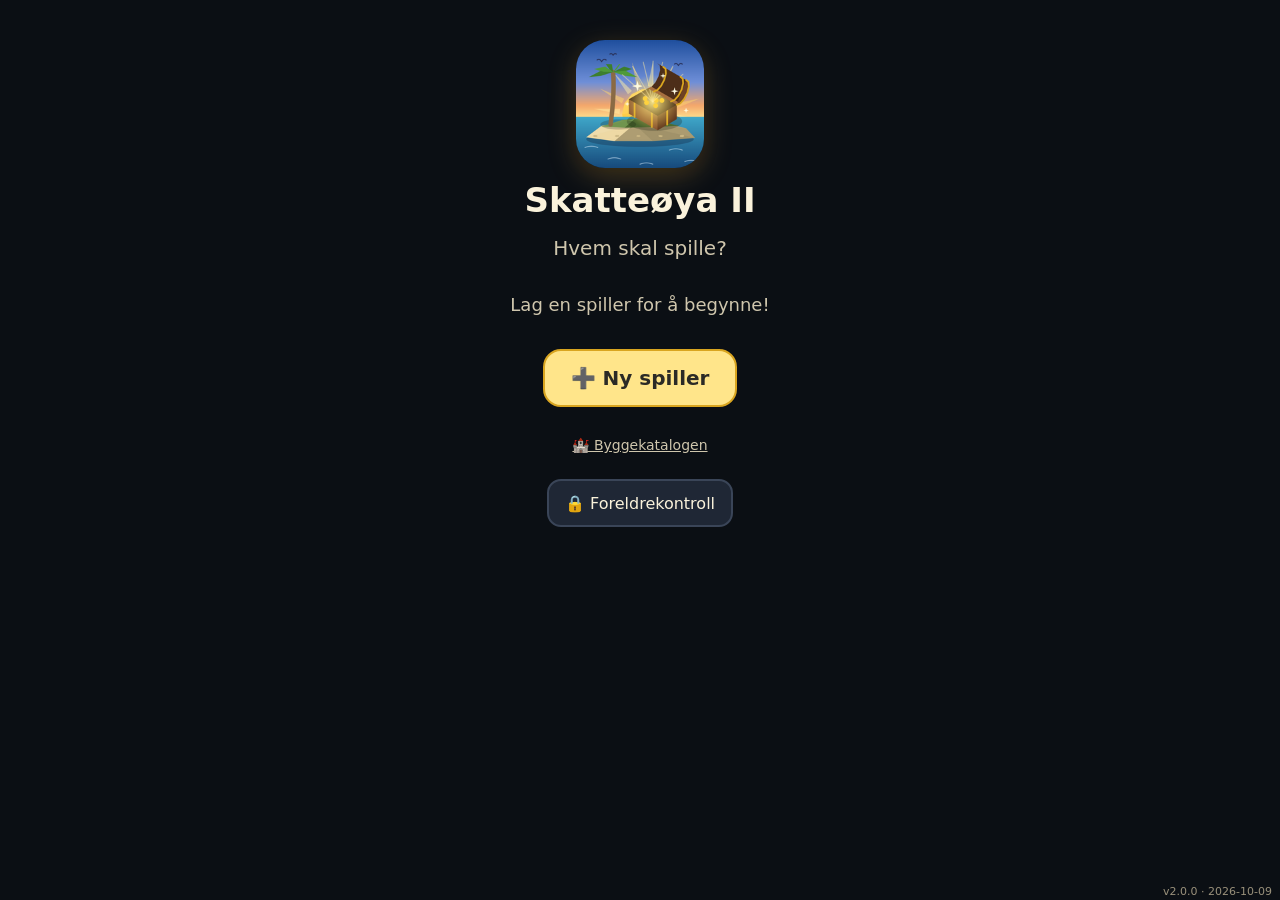
==== index.html @ 131f8264 "Skatteøya II: start fra Skatteøya 1.45 med egne lagringsnøkler" ====
<!doctype html>
<html lang="nb">
<head>
  <meta charset="utf-8">
  <meta name="viewport" content="width=device-width, initial-scale=1, maximum-scale=1, user-scalable=no, viewport-fit=cover">
  <meta name="apple-mobile-web-app-capable" content="yes">
  <meta name="mobile-web-app-capable" content="yes">
  <meta name="apple-mobile-web-app-status-bar-style" content="black-translucent">
  <meta name="apple-mobile-web-app-title" content="Skatteøya II">
  <meta name="theme-color" content="#0b0f14">
  <title>Skatteøya II</title>
  <link rel="icon" type="image/png" sizes="64x64" href="ikon/favicon-64.png">
  <link rel="icon" type="image/png" sizes="32x32" href="ikon/favicon-32.png">
  <link rel="apple-touch-icon" href="ikon/ikon-180.png">
  <link rel="manifest" href="manifest.webmanifest">
  <link rel="stylesheet" href="spill.css">
</head>
<body>
  <!-- Velg spiller -->
  <section id="velg" class="velg">
    <img class="logo" src="ikon/ikon-192.png" alt="">
    <h1>Skatteøya II</h1>
    <p class="under">Hvem skal spille?</p>
    <div id="profilliste" class="profilliste"></div>
    <button id="ny-spiller" class="stor-knapp">➕ Ny spiller</button>
    <p class="smaa"><a href="katalog.html">🏰 Byggekatalogen</a></p>
    <button id="foreldre-start" class="foreldre-knapp">🔒 Foreldrekontroll</button>
  </section>

  <dialog id="ny" class="kort">
    <h2>Ny spiller</h2>
    <label class="navnefelt">Navn <input id="ny-navn" maxlength="16" autocomplete="off" placeholder="Hva heter du?"></label>
    <p class="etikett">Velg et dyr</p>
    <div id="ny-avatar" class="valgrad avatarer"></div>
    <p class="etikett">Hvem spiller?</p>
    <div id="ny-nivaa" class="valgrad"></div>
    <div class="knapper">
      <button id="ny-avbryt">Avbryt</button>
      <button id="ny-start" class="hoved">Seil til øya ⛵</button>
    </div>
  </dialog>

  <!-- Spillet -->
  <main id="spill" class="spill" hidden>
    <header class="topp">
      <button id="meny-knapp" class="rund" aria-label="Meny"></button>
      <div class="himmel">
        <canvas id="himmel"></canvas>
        <span id="dag"></span>
        <span id="sol-tall"></span>
      </div>
      <button id="seil-knapp" class="rund" aria-label="Sjøkartet" hidden>⛵</button>
      <button id="butikk-knapp" class="rund" aria-label="Butikken">🏪</button>
      <button id="natt-knapp" class="rund" aria-label="Natt av eller på">🌙</button>
    </header>
    <canvas id="lerret"></canvas>
    <footer id="forrad" class="forrad"></footer>
  </main>

  <!-- Nærbilde av en ting -->
  <div id="naer" class="naer" hidden>
    <div class="naer-boks">
      <div id="naer-tittel" class="naer-tittel"></div>
      <div class="naer-innhold">
        <canvas id="naer-lerret"></canvas>
        <div id="matte" class="matte" hidden>
          <div class="matte-stykke"><span id="matte-stykke"></span> <span id="matte-svar" class="matte-svar">?</span></div>
          <div id="matte-melding" class="matte-melding"></div>
          <div id="matte-valg" class="matte-valg"></div>
          <div id="matte-tast" class="tastatur"></div>
        </div>
      </div>
      <div id="havn-valg" class="havn-valg" hidden></div>
      <button id="naer-lukk" class="rund lukk" aria-label="Lukk">✕</button>
    </div>
  </div>

  <!-- Museet: skattene man har solgt, i glassmontre -->
  <div id="museum" class="museum" hidden>
    <canvas id="museum-lerret"></canvas>
    <button id="museum-tilbake" class="museum-knapp venstre"></button>
    <button id="museum-samling" class="museum-knapp hoyre"></button>
    <div id="museum-nav" class="museum-nav">
      <button id="museum-forrige" class="museum-knapp" aria-label="Forrige sal">◀</button>
      <span id="museum-sal"></span>
      <button id="museum-neste" class="museum-knapp" aria-label="Neste sal">▶</button>
    </div>
  </div>

  <!-- Stavkirka: sangboka med alle melodiene man har funnet -->
  <div id="kirke" hidden>
    <button id="kirke-tilbake" class="museum-knapp venstre">← Tilbake til øya</button>
    <h2>🎵 Sangboka</h2>
    <div class="kirke-bok">
      <p id="kirke-tall"></p>
      <p id="kirke-hint"></p>
      <div id="kirke-liste"></div>
    </div>
  </div>

  <!-- Natta -->
  <div id="natt" class="natt" hidden>
    <canvas id="natt-lerret"></canvas>
    <div class="natt-tekst">🌙 ✨</div>
    <button id="morgen" class="stor-knapp">☀️ God morgen</button>
  </div>

  <dialog id="meny" class="kort">
    <h2 id="meny-tittel"></h2>
    <div class="menyknapper">
      <button id="meny-sov">🌙 Legg deg nå</button>
      <button id="meny-sangbok">🎵 Sangboka</button>
      <button id="meny-nivaa"></button>
      <button id="meny-lyd"></button>
      <button id="meny-foreldre">🔒 For foreldre</button>
      <button id="meny-bytt">👥 Bytt spiller</button>
      <button id="meny-ny-oy">🏝️ Ny øy</button>
      <button id="meny-lukk" class="hoved">Tilbake til øya</button>
    </div>
  </dialog>

  <dialog id="laerer" class="kort bred">
    <h2 id="laerer-tittel"></h2>
    <div id="laerer-emner" class="emner"></div>
    <div id="laerer-tekst" class="laerer-tekst"></div>
    <p id="laerer-merk" class="midt forklaring" hidden></p>
    <div class="knapper laerer-knapper">
      <button id="laerer-igjen">🔊 Les igjen</button>
      <button id="laerer-ny" class="hoved">➡️ Ny tekst</button>
    </div>
    <button id="laerer-lukk" class="full">Lukk</button>
  </dialog>

  <dialog id="sjokart" class="kort">
    <h2>🗺️ Sjøkartet</h2>
    <p id="sjokart-tekst" class="midt"></p>
    <div id="oyliste" class="oyliste"></div>
    <button id="sjokart-lukk" class="full">Bli her</button>
  </dialog>

  <dialog id="butikk" class="kort bred">
    <h2>🏪 Butikken</h2>
    <div class="faner"><button id="fane-selg">💰 Selg</button><button id="fane-kjop">🏰 Kjøp bygg</button></div>
    <div id="butikk-mynter" class="mynter-linje"></div>
    <div id="butikk-selg" class="butikk-innhold"></div>
    <div id="butikk-kjop" class="butikk-innhold byggliste" hidden></div>
    <div class="takfarge"><span id="takfarge-tekst">🎨 Farge på taket og flaggene</span><div id="takfarger" class="takfarger"></div></div>
    <button id="butikk-lukk" class="hoved full">Tilbake til øya</button>
  </dialog>

  <dialog id="port" class="kort">
    <h2>🔒 For voksne</h2>
    <p id="port-tekst" class="midt"></p>
    <div class="matte-stykke"><span id="port-stykke"></span> <span id="port-svar" class="matte-svar">?</span></div>
    <p id="port-melding" class="matte-melding feil midt"></p>
    <div id="port-tast" class="tastatur"></div>
    <button id="port-glemt" class="full" hidden>Glemt koden?</button>
    <button id="port-avbryt" class="full">Avbryt</button>
  </dialog>

  <dialog id="foreldre" class="kort bred">
    <h2>🔒 Foreldrekontroll – <span id="foreldre-navn"></span></h2>
    <p class="etikett">Hurtigvalg</p>
    <div id="f-hurtig" class="valgrad"></div>
    <p class="etikett">Mattestykker i kistene</p>
    <div id="f-arter" class="arter"></div>
    <p id="f-eksempel" class="eksempel"></p>
    <p class="etikett">Svarmåte</p>
    <div id="f-svar" class="valgrad"></div>
    <p class="etikett">Telling</p>
    <div id="f-telling" class="valgrad"></div>
    <p class="etikett">Kreativmodus</p>
    <div id="f-kreativ" class="kreativ"></div>
    <p class="etikett">Statistikk</p>
    <div id="f-stat" class="statistikk"></div>
    <button id="f-spillere" class="full">👥 Spillere og foreldrekode</button>
    <button id="foreldre-lukk" class="hoved full">Lagre og lukk</button>
  </dialog>

  <dialog id="spillere" class="kort">
    <h2>🔒 Spillere</h2>
    <p class="midt forklaring">Her kan du fjerne spillere. Øya og alt spilleren har samlet, blir slettet.</p>
    <div id="spillerliste" class="spillerliste"></div>
    <button id="endre-kode" class="full">🔑 Endre foreldrekoden</button>
    <button id="spillere-lukk" class="hoved full">Lukk</button>
  </dialog>

  <div id="plasser" class="plasser" hidden>
    <span id="plasser-tekst"></span>
    <button id="plasser-avbryt">✕ Avbryt</button>
  </div>

  <!-- Seilturen til en ny øy -->
  <div id="seiling" class="seiling" hidden>
    <canvas id="seiling-lerret"></canvas>
    <div id="seiling-tekst" class="seiling-tekst"></div>
  </div>

  <div id="melding" class="melding" hidden></div>

  <script type="module" src="js/main.js"></script>
</body>
</html>
---- spill.css ----
:root {
  --bunn: #0b0f14; --panel: #f6f1e4; --kant: #c9bfa6; --tekst: #2b2a26; --krem: #faf2db;
  --dempet: #cfc6ad; --gull: #ffd23f; --gullkant: #d9a520;
}
* { box-sizing: border-box; }
html, body { height: 100%; }
html { touch-action: manipulation; }
body {
  margin: 0; background: var(--bunn); color: var(--krem); overflow: hidden;
  font-family: system-ui, -apple-system, "Segoe UI", sans-serif;
  -webkit-user-select: none; user-select: none; -webkit-touch-callout: none;
  -webkit-tap-highlight-color: transparent;
}
[hidden] { display: none !important; }
button {
  font: inherit; font-size: 17px; min-height: 48px; padding: 6px 16px; border-radius: 14px;
  border: 2px solid var(--kant); background: #fff; color: var(--tekst); cursor: pointer;
}
button.hoved, .stor-knapp { background: #ffe58a; border-color: var(--gullkant); font-weight: 700; }
.stor-knapp { font-size: 20px; min-height: 58px; padding: 8px 26px; border-radius: 18px; }
button.rund { width: 52px; height: 52px; min-height: 0; padding: 0; border-radius: 50%; font-size: 28px; flex: none; }

/* ---------- Velg spiller ---------- */
.velg { height: 100%; overflow-y: auto; display: flex; flex-direction: column; align-items: center; gap: 16px; padding: 40px 16px; }
.velg h1 { margin: 0; font-size: 34px; text-align: center; }
.velg .logo { width: 128px; height: 128px; border-radius: 29px; box-shadow: 0 8px 28px rgba(255, 190, 80, 0.25), 0 4px 12px rgba(0, 0, 0, 0.5); margin-bottom: -4px; }
.velg .under { margin: 0; font-size: 20px; color: var(--dempet); }
.profilliste { display: flex; flex-wrap: wrap; justify-content: center; gap: 14px; width: min(100%, 720px); }
.profil { width: 160px; display: flex; flex-direction: column; align-items: center; gap: 4px; padding: 16px 8px; min-height: 150px; border-radius: 22px; }
.profil .ava { font-size: 60px; line-height: 1; }
.profil .navn { font-size: 20px; font-weight: 700; }
.profil .info { font-size: 14px; color: #6d6656; }
.velg .tom { text-align: center; color: var(--dempet); font-size: 18px; }
.smaa { font-size: 14px; color: var(--dempet); }
.smaa a { color: var(--dempet); }

/* ---------- Dialoger ---------- */
dialog.kort {
  width: min(92vw, 460px); border: 3px solid var(--kant); border-radius: 22px; background: var(--panel); color: var(--tekst);
  padding: 20px 22px; box-shadow: 0 12px 40px rgba(0, 0, 0, 0.5);
}
dialog.kort::backdrop { background: rgba(5, 8, 15, 0.6); }
dialog h2 { margin: 0 0 12px; font-size: 24px; text-align: center; }
.navnefelt { display: flex; flex-direction: column; gap: 6px; font-weight: 700; }
.navnefelt input { font: inherit; font-size: 20px; padding: 10px 12px; border-radius: 12px; border: 2px solid var(--kant); -webkit-user-select: text; user-select: text; }
.etikett { margin: 16px 0 6px; font-weight: 700; }
.valgrad { display: flex; flex-wrap: wrap; gap: 8px; }
.avatarer button { width: 54px; height: 54px; padding: 0; font-size: 30px; border-radius: 14px; }
.valgrad button.valgt { background: #ffe58a; border-color: var(--gullkant); box-shadow: 0 0 0 3px rgba(217, 165, 32, 0.35); }
.valgrad .niva { flex: 1; display: flex; flex-direction: column; align-items: center; padding: 10px; }
.valgrad .niva small { font-size: 13px; color: #6d6656; }
.knapper { display: flex; gap: 10px; justify-content: flex-end; margin-top: 20px; }
.menyknapper { display: grid; gap: 10px; }
.menyknapper button { text-align: left; }
.menyknapper .hoved { text-align: center; }

/* ---------- Spillet ---------- */
.spill { height: 100%; height: 100dvh; display: flex; flex-direction: column; }
.topp {
  display: flex; align-items: center; gap: 10px; padding: 8px 12px; padding-top: max(8px, env(safe-area-inset-top));
  background: var(--panel); border-bottom: 3px solid var(--kant); flex: none;
}
.himmel { position: relative; flex: 1; height: 56px; border-radius: 14px; overflow: hidden; border: 2px solid var(--kant); }
.himmel canvas { display: block; width: 100%; height: 100%; }
#dag, #sol-tall {
  position: absolute; top: 50%; transform: translateY(-50%); font-weight: 800; font-size: 18px; color: #1b2a3a;
  text-shadow: 0 1px 0 rgba(255, 255, 255, 0.6); pointer-events: none;
}
#dag { left: 12px; }
#sol-tall { right: 12px; }
#lerret { flex: 1; min-height: 0; width: 100%; display: block; touch-action: none; }

.forrad {
  flex: none; display: flex; flex-wrap: wrap; gap: 6px; justify-content: center; padding: 8px 10px;
  padding-bottom: max(8px, env(safe-area-inset-bottom)); background: var(--panel); border-top: 3px solid var(--kant); color: var(--tekst);
}
.vare { min-width: 54px; padding: 3px 9px; border-radius: 12px; background: #fff; font-size: 19px; text-align: center; white-space: nowrap; }
.vare.null { opacity: 0.4; }
.vare b { font-size: 18px; }
body.liten .vare { font-size: 22px; letter-spacing: -7px; padding-right: 16px; }
body.liten .vare.null { letter-spacing: 0; padding-right: 9px; }
.dunk { animation: dunk 0.35s ease-out; }
@keyframes dunk { 40% { transform: scale(1.25); } }
.flyr {
  position: fixed; z-index: 40; font-size: 36px; margin: -21px 0 0 -21px; pointer-events: none;
  transition: transform 0.85s cubic-bezier(0.5, -0.5, 0.6, 1);
}

/* ---------- Nærbilde ---------- */
.naer { position: fixed; inset: 0; z-index: 20; display: grid; place-items: center; background: rgba(5, 8, 15, 0.72); animation: inn 0.2s ease-out; }
.naer-boks { position: relative; display: flex; flex-direction: column; align-items: center; gap: 10px; }
.naer-tittel { font-size: 24px; font-weight: 800; text-align: center; min-height: 30px; padding: 0 56px; }
.naer-tittel .sang { font-weight: 400; color: #ffe58a; font-size: 19px; margin-left: 6px; }
.naer-tittel .stor-ikon { font-size: 44px; }
#naer-lerret { display: block; touch-action: none; cursor: pointer; }
.naer .lukk { position: absolute; top: -8px; right: -8px; font-size: 22px; }
@keyframes inn { from { opacity: 0; } }

/* ---------- Natta ---------- */
.natt { position: fixed; inset: 0; z-index: 30; }
.natt canvas { position: absolute; inset: 0; width: 100%; height: 100%; touch-action: none; }
.natt-tekst { position: absolute; top: max(24px, env(safe-area-inset-top)); left: 0; right: 0; text-align: center; font-size: 30px; pointer-events: none; padding: 0 16px; }
.natt-tekst small { font-size: 0.6em; opacity: 0.8; }
#morgen { position: absolute; bottom: max(28px, env(safe-area-inset-bottom)); left: 50%; transform: translateX(-50%); }

/* ---------- Sangboka ---------- */
.note { color: #cfc6ad; font-size: 18px; font-weight: 800; }
.note.har { color: #d9a520; }

/* ---------- Melding ---------- */
.melding {
  position: fixed; left: 50%; bottom: 96px; transform: translateX(-50%); z-index: 35; max-width: 90vw; text-align: center;
  background: var(--panel); color: var(--tekst); border: 3px solid var(--gullkant); border-radius: 16px;
  padding: 10px 18px; font-size: 19px; font-weight: 700; pointer-events: none;
}
body.liten .melding { font-size: 34px; padding: 6px 18px; }
.melding.vis { animation: dunk 0.4s ease-out; }

@media (max-width: 560px) {
  .vare { min-width: 0; font-size: 16px; padding: 2px 6px; }
  .velg h1 { font-size: 26px; }
}

/* ---------- Ikoner (edelsteiner og barrer) ---------- */
.ikon-svg { width: 1.1em; height: 1.1em; vertical-align: -0.2em; }
.vare.mynter { background: #fff3c4; border: 2px solid var(--gullkant); font-weight: 700; }
.vare .ikon-svg + .ikon-svg { margin-left: -6px; }
.flyr .ikon-svg { width: 36px; height: 36px; }

/* ---------- Nærbilde med regnestykke ---------- */
.naer-innhold { display: flex; flex-direction: column; align-items: center; gap: 12px; }
@media (orientation: landscape) and (min-width: 700px) {
  .naer.med-matte .naer-innhold { flex-direction: row; align-items: center; gap: 22px; }
}
.matte {
  background: var(--panel); color: var(--tekst); border: 3px solid var(--kant); border-radius: 20px;
  padding: 12px 14px; display: flex; flex-direction: column; align-items: center; gap: 8px; min-width: 260px;
}
.matte-stykke { font-size: 40px; font-weight: 900; font-variant-numeric: tabular-nums; text-align: center; color: var(--tekst); }
.matte-svar { display: inline-block; min-width: 1.6em; padding: 0 8px; border-radius: 12px; background: #fff; border: 3px dashed var(--gullkant); }
.matte-melding { min-height: 26px; font-size: 20px; font-weight: 800; }
.matte-melding.feil { color: #c0392b; }
.matte-melding.riktig { color: #1e8a4c; }
.matte-valg { display: flex; gap: 10px; }
.svarvalg { min-width: 84px; min-height: 72px; font-size: 34px; font-weight: 900; border-radius: 18px; border-width: 3px; }
.svarvalg.feil { background: #ffd6d0; border-color: #c0392b; opacity: 0.6; }
.svarvalg.riktig { background: #c9f2d6; border-color: #1e8a4c; }
.tastatur { display: grid; grid-template-columns: repeat(3, 72px); gap: 8px; }
.tast { min-height: 58px; font-size: 28px; font-weight: 800; border-radius: 14px; padding: 0; }
.tast:active { transform: scale(0.95); }
.tast-slett { color: #6d6656; }
.tast-ok { background: #c9f2d6; border-color: #1e8a4c; color: #1e5a33; }
.rister { animation: rist 0.42s ease; }
@keyframes rist { 20%, 60% { transform: translateX(-9px); } 40%, 80% { transform: translateX(9px); } }
@media (max-height: 760px) and (orientation: portrait) {
  .tast { min-height: 48px; font-size: 24px; }
  .matte-stykke { font-size: 32px; }
}

/* ---------- Butikken ---------- */
dialog.kort.bred { width: min(94vw, 720px); max-height: 90vh; }
.full { width: 100%; margin-top: 12px; }
.midt { text-align: center; }
.faner { display: flex; gap: 8px; justify-content: center; margin-bottom: 8px; }
.faner button { flex: 1; font-size: 19px; font-weight: 700; }
.faner button.valgt { background: #ffe58a; border-color: var(--gullkant); }
.mynter-linje { text-align: center; font-size: 22px; margin: 4px 0 10px; }
/* Lista krymper på lave skjermer, så «Tilbake til øya» alltid er synlig uten å rulle. */
.butikk-innhold { max-height: min(56vh, calc(90vh - 345px)); overflow-y: auto; }
.selg-alle { width: 100%; margin-bottom: 10px; font-size: 19px; }
.selgliste { display: grid; gap: 8px; }
.selgrad { display: flex; align-items: center; gap: 10px; background: #fff; border-radius: 14px; padding: 6px 10px; }
.selgrad .vi { font-size: 30px; width: 40px; text-align: center; }
.selgrad .vn { flex: 1; display: flex; flex-direction: column; }
.selgrad .vn small { font-size: 15px; color: #6d6656; font-variant-numeric: tabular-nums; }
.selgrad button { min-width: 120px; }
.tom-tekst { text-align: center; color: #6d6656; font-size: 18px; }
.byggliste { display: grid; grid-template-columns: repeat(auto-fill, minmax(124px, 1fr)); gap: 10px; }
.byggkort { display: flex; flex-direction: column; align-items: center; gap: 2px; padding: 6px; border-radius: 16px; }
.byggkort img { width: 100%; max-width: 120px; border-radius: 10px; }
.byggkort .bn { font-weight: 700; font-size: 15px; }
.byggkort .bp { font-weight: 800; color: #8a6a10; }
.byggkort .bm { font-size: 12px; color: #a33; }
.byggkort.dyr { opacity: 0.5; }

/* ---------- Plassering av bygg ---------- */
.plasser {
  position: fixed; top: 86px; left: 50%; transform: translateX(-50%); z-index: 25; display: flex; align-items: center; gap: 12px;
  background: var(--panel); color: var(--tekst); border: 3px solid var(--gullkant); border-radius: 18px; padding: 8px 10px 8px 16px;
  font-size: 18px; box-shadow: 0 6px 20px rgba(0, 0, 0, 0.4); max-width: 94vw;
}
.plasser img { width: 52px; height: 52px; border-radius: 8px; vertical-align: middle; }

/* ---------- Foreldrekontroll ---------- */
.arter { display: grid; gap: 8px; }
.artrad { display: flex; flex-wrap: wrap; align-items: center; gap: 8px; background: #fff; border-radius: 14px; padding: 6px 8px; }
.artrad .tak { font-size: 14px; color: #6d6656; }
.bryter { min-width: 150px; text-align: left; }
.bryter.paa { background: #c9f2d6; border-color: #1e8a4c; font-weight: 700; }
.valgrad.liten button { min-width: 48px; min-height: 40px; padding: 2px 10px; }
.eksempel { margin: 8px 0 0; color: #6d6656; font-variant-numeric: tabular-nums; }
.statistikk { margin: 0; line-height: 1.5; }

/* ---------- Havna og seilturen ---------- */
.havn-valg {
  background: var(--panel); color: var(--tekst); border: 3px solid var(--kant); border-radius: 20px;
  padding: 10px 16px; display: flex; flex-direction: column; align-items: center; gap: 8px; max-width: min(92vw, 460px); text-align: center;
}
.havn-valg p { margin: 0; font-size: 18px; }
.havn-valg small { color: #a33; }
.havn-valg .hoved { font-size: 20px; min-height: 56px; }
.havn-valg .dyr { opacity: 0.55; }
.havn-knapper { display: flex; flex-wrap: wrap; gap: 10px; justify-content: center; }
body.liten .havn-valg button { font-size: 34px; }
.byggkort.havn { border-color: #2c5f86; background: #e8f4fb; }
.byggkort.laast img { filter: grayscale(0.85); opacity: 0.6; }
.byggkort .bl { font-size: 12px; color: #2c5f86; font-weight: 700; }

.seiling { position: fixed; inset: 0; z-index: 50; overflow: hidden; background: #0b0f14; animation: inn 0.4s ease-out; }
.seiling canvas { position: absolute; inset: 0; width: 100%; height: 100%; display: block; }
.seiling-tekst {
  position: absolute; z-index: 2; top: max(7%, env(safe-area-inset-top)); left: 0; right: 0; text-align: center; font-size: 30px; font-weight: 800; color: #fff;
  text-shadow: 0 2px 10px rgba(0, 0, 0, 0.55); padding: 0 16px;
}
.seiling.ferdig { animation: ut 0.7s ease-in forwards; }
@keyframes ut { to { opacity: 0; } }

/* ---------- Neonøya ---------- */
body.neon {
  --bunn: #05020d; --panel: #150a2a; --kant: #b02cff; --tekst: #f6eaff; --krem: #f6eaff; --dempet: #b9a6d6; --gullkant: #ff2bd6;
}
body.neon button { background: #22113d; color: #f6eaff; border-color: #6c3bd1; }
body.neon button.hoved, body.neon .stor-knapp, body.neon .faner button.valgt, body.neon .valgrad button.valgt {
  background: #ff2bd6; color: #fff; border-color: #ff9cf0; box-shadow: 0 0 12px rgba(255, 43, 214, 0.6);
}
body.neon .topp { border-bottom-color: #19e3ff; box-shadow: 0 0 16px rgba(25, 227, 255, 0.45); }
body.neon .forrad { border-top-color: #19e3ff; box-shadow: 0 0 16px rgba(25, 227, 255, 0.45); }
body.neon .himmel { border-color: #ff2bd6; box-shadow: 0 0 10px rgba(255, 43, 214, 0.6); }
body.neon #dag, body.neon #sol-tall { color: #fff; text-shadow: 0 0 6px #ff2bd6, 0 0 2px #000; }
body.neon .vare { background: #22113d; color: #f6eaff; }
body.neon .vare.mynter { background: #3a2400; color: #ffe58a; border-color: #ffd23f; }
body.neon dialog.kort { box-shadow: 0 0 30px rgba(176, 44, 255, 0.55); }
body.neon .selgrad, body.neon .artrad, body.neon .byggkort, body.neon .matte-svar { background: #22113d; color: #f6eaff; }
body.neon .byggkort .bp { color: #ffe58a; }
body.neon .byggkort.havn { background: #0b2a3d; border-color: #19e3ff; }
body.neon .selgrad .vn small, body.neon .tom-tekst, body.neon .eksempel, body.neon .artrad .tak { color: #b9a6d6; }
body.neon .melding { box-shadow: 0 0 18px rgba(255, 43, 214, 0.6); }
body.neon .tast-ok, body.neon .svarvalg.riktig { background: #0f4a2c; color: #9dffc9; border-color: #2bff9c; }
body.neon .svarvalg.feil { background: #4a0f1c; color: #ffb3c0; }
body.neon .matte-melding.riktig { color: #2bff9c; }
body.neon .matte-melding.feil { color: #ff5c8a; }

/* ---------- Sjøkartet ---------- */
.oyliste { display: grid; gap: 8px; margin: 6px 0 4px; }
.oyrad { display: flex; align-items: center; gap: 12px; background: #fff; border-radius: 16px; padding: 8px 12px; border: 2px solid transparent; }
.oyrad.her { border-color: var(--gullkant); background: #fff6d0; }
.oyrad .oyikon { font-size: 36px; }
.oyrad .oynavn { flex: 1; display: flex; flex-direction: column; }
.oyrad .oynavn b { font-size: 19px; }
.oyrad .oynavn small { color: #6d6656; font-size: 14px; }
.oyrad .her-merke { font-size: 28px; }
button.oyrad { width: 100%; min-height: 64px; text-align: left; border-color: var(--kant); cursor: pointer; }
button.oyrad:active { transform: scale(0.98); background: #fff6d0; }
.oyrad .seil-merke { background: #ffe58a; border: 2px solid var(--gullkant); border-radius: 14px; padding: 8px 14px; font-weight: 700; white-space: nowrap; }
body.neon .oyrad .seil-merke { background: #ff2bd6; border-color: #ff8cf0; color: #fff; }
#sjokart-tekst { color: #6d6656; margin: 0 0 6px; }
body.liten .oyrad .oynavn small { display: none; }
body.neon .oyrad { background: #22113d; color: #f6eaff; }
body.neon .oyrad.her { background: #3a0f4a; }
body.neon .oyrad .oynavn small, body.neon #sjokart-tekst { color: #b9a6d6; }

/* ---------- Versjonsmerket ---------- */
.versjon {
  position: fixed; z-index: 60; right: max(8px, env(safe-area-inset-right)); bottom: max(2px, env(safe-area-inset-bottom));
  font-size: 11px; color: #9a917b; pointer-events: none; font-variant-numeric: tabular-nums;
}
dialog.kort::after { content: var(--versjon, ''); display: block; text-align: right; font-size: 11px; color: #9a917b; margin-top: 10px; }
body.neon .versjon, body.neon dialog.kort::after { color: #b9a6d6; }

/* ---------- Foreldrekode og spillere ---------- */
#port .tastatur { justify-content: center; }
#port-melding { margin: 4px 0; }
.matte-svar.kode { letter-spacing: 6px; min-width: 5.5em; }
.foreldre-knapp { background: #1f2735; color: var(--krem); border-color: #3a4558; font-size: 16px; margin-top: -4px; }
.spillerliste { display: grid; gap: 8px; margin: 8px 0 4px; }
.spillerrad { display: flex; align-items: center; gap: 10px; background: #fff; border-radius: 14px; padding: 6px 10px; }
.spillerrad .ava { font-size: 32px; }
.spillerrad .sn { flex: 1; display: flex; flex-direction: column; }
.spillerrad .sn small { color: #6d6656; font-size: 14px; }
.spillerrad button { color: #a33; border-color: #e3b5b5; }
.forklaring { color: #6d6656; margin: 0; }
body.neon .spillerrad { background: #22113d; color: #f6eaff; }
body.neon .spillerrad .sn small, body.neon .forklaring { color: #b9a6d6; }
body.neon .spillerrad button { color: #ff8fa8; }

/* ---------- Takfarge ---------- */
.takfarge { display: flex; flex-wrap: wrap; align-items: center; justify-content: center; gap: 6px 12px; margin-top: 12px; font-weight: 700; }
.takfarger { display: flex; flex-wrap: wrap; gap: 6px; justify-content: center; }
.takfarger button {
  width: 40px; height: 40px; min-height: 0; padding: 0; border-radius: 50%; border: 3px solid rgba(0, 0, 0, 0.15);
  box-shadow: inset 0 -5px 0 rgba(0, 0, 0, 0.18);
}
.takfarger button.valgt { border-color: #fff; box-shadow: 0 0 0 3px var(--gullkant), inset 0 -5px 0 rgba(0, 0, 0, 0.18); transform: scale(1.12); }
body.liten #takfarge-tekst { font-size: 26px; }

/* ---------- Skolen og oppfinnelsene ---------- */
.butikk-overskrift { grid-column: 1 / -1; font-weight: 800; font-size: 18px; margin: 10px 0 0; }
.byggkort.skole { border-color: #9a3a2c; background: #fff1ec; }
.byggkort.hemmelig { justify-content: center; border: 2px dashed var(--kant); background: transparent; min-height: 150px; }
.byggkort.hemmelig .sporsmal { font-size: 42px; }
body.neon .byggkort.skole { background: #3a0f1c; border-color: #ff5c8a; }

/* ---------- Læreren ---------- */
.emner { display: flex; flex-wrap: wrap; gap: 6px; justify-content: center; margin-bottom: 10px; }
.emner button { min-height: 40px; padding: 4px 12px; font-size: 15px; }
.emner button.valgt { background: #ffe58a; border-color: var(--gullkant); font-weight: 700; }
body.liten .emner button { font-size: 26px; }
.laerer-tekst { background: #fff; border-radius: 16px; padding: 14px 18px; font-size: 22px; line-height: 1.5; color: var(--tekst); }
.laerer-tekst .lt-tittel { font-size: 26px; font-weight: 800; margin-bottom: 6px; }
.laerer-tekst .lt-tittel .emoji { font-size: 40px; vertical-align: -6px; margin-right: 6px; }
.laerer-tekst span { border-radius: 6px; transition: background 0.2s; }
.laerer-tekst span.les { background: #ffe58a; box-shadow: 0 0 0 3px #ffe58a; }
.laerer-knapper { justify-content: center; }
body.neon .laerer-tekst { background: #22113d; }
body.neon .laerer-tekst span.les { background: #5a1f6e; box-shadow: 0 0 0 3px #5a1f6e; }
body.neon .emner button.valgt { background: #ff2bd6; color: #fff; }

/* ---------- Kreativmodus ---------- */
.kreativ { display: flex; flex-wrap: wrap; align-items: center; gap: 10px; }
.kreativ small { color: #6d6656; }
.kreativ-merke { font-size: 15px; font-weight: 700; color: #8e5bd0; }
body.neon .kreativ small { color: #b9a6d6; }

/* ---------- Statistikk ---------- */
.statistikk { display: grid; gap: 10px; }
.stat-gruppe h3 { margin: 4px 0 6px; font-size: 16px; }
.stat-ruter { display: grid; grid-template-columns: repeat(auto-fill, minmax(130px, 1fr)); gap: 6px; }
.stat-rute { background: #fff; border-radius: 12px; padding: 6px 10px; display: flex; flex-direction: column; }
.stat-rute b { font-size: 22px; font-variant-numeric: tabular-nums; }
.stat-rute small { color: #6d6656; font-size: 13px; line-height: 1.2; }
.stat-arter { width: 100%; border-collapse: collapse; font-size: 14px; font-variant-numeric: tabular-nums; background: #fff; border-radius: 12px; overflow: hidden; }
.stat-arter th, .stat-arter td { padding: 5px 8px; text-align: right; }
.stat-arter th:first-child, .stat-arter td:first-child { text-align: left; }
.stat-arter tr + tr td { border-top: 1px solid #eee5cf; }
.stat-arter th { background: #f1ead7; }
body.neon .stat-rute, body.neon .stat-arter { background: #22113d; color: #f6eaff; }
body.neon .stat-arter th { background: #2e1752; }
body.neon .stat-rute small { color: #b9a6d6; }

/* ---------- Natt av/på ---------- */
#natt-knapp.av { background: #fff3c4; border-color: var(--gullkant); box-shadow: 0 0 0 3px rgba(255, 210, 63, 0.45); }
body.neon #natt-knapp.av { background: #3a2400; border-color: #ffd23f; }


/* ---------- Museet ---------- */
#museum { position: fixed; inset: 0; z-index: 22; background: #0b0f14; animation: inn 0.35s ease-out; }
#museum canvas { position: absolute; inset: 0; width: 100%; height: 100%; display: block; touch-action: none; }
.museum-knapp {
  position: absolute; top: max(12px, env(safe-area-inset-top)); z-index: 2; background: rgba(20, 24, 46, 0.88); color: #fff1b8;
  border-color: #c9a24a; font-weight: 700; box-shadow: 0 4px 14px rgba(0, 0, 0, 0.5);
}
.museum-knapp.venstre { left: max(12px, env(safe-area-inset-left)); }
.museum-knapp.hoyre { right: max(12px, env(safe-area-inset-right)); }
.museum-knapp:active { transform: scale(0.96); }
.museum-hint { text-align: center; color: #6d6656; font-size: 15px; margin: 10px 0 0; }
body.neon .museum-hint { color: #b9a6d6; }
.museum-nav {
  position: absolute; left: 50%; bottom: max(12px, env(safe-area-inset-bottom)); transform: translateX(-50%); z-index: 2;
  display: flex; align-items: center; gap: 10px;
}
.museum-nav .museum-knapp { position: static; min-width: 60px; font-size: 22px; }
#museum-sal {
  min-width: 190px; text-align: center; font-weight: 700; font-size: 18px; color: #fff1b8; white-space: nowrap;
  background: rgba(20, 24, 46, 0.88); border: 2px solid #c9a24a; border-radius: 14px; padding: 10px 14px;
}
@media (max-width: 480px) { #museum-sal { min-width: 150px; font-size: 16px; padding: 10px 8px; } }
.selgrad .grad { color: #b8860b; white-space: nowrap; }

/* ---------- Stavkirka: sangboka ---------- */
#kirke {
  position: fixed; inset: 0; z-index: 22; overflow: hidden; display: flex; flex-direction: column; align-items: center; animation: inn 0.35s ease-out;
  background: radial-gradient(ellipse at 50% 0%, rgba(255, 190, 90, 0.3), transparent 62%),
    repeating-linear-gradient(90deg, #3b2414 0 46px, #2c1a0c 46px 50px, #442a17 50px 96px, #2c1a0c 96px 100px), #3b2414;
}
#kirke h2 { margin: max(20px, env(safe-area-inset-top)) 0 12px; font-size: 28px; color: #ffe9b0; font-family: Georgia, "Times New Roman", serif; text-shadow: 0 2px 6px rgba(0, 0, 0, 0.6); }
.kirke-bok {
  flex: 1; min-height: 0; width: min(96vw, 980px); margin-bottom: 26px; overflow-y: auto; -webkit-overflow-scrolling: touch;
  background: linear-gradient(90deg, #f1e3bf, #fbf3dc 47%, #e6d5aa 50%, #fbf3dc 53%, #f1e3bf); color: #3a2a12;
  border: 6px solid #7a4a22; border-radius: 14px; padding: 14px 18px 20px;
  box-shadow: 0 14px 40px rgba(0, 0, 0, 0.6), inset 0 0 30px rgba(120, 80, 30, 0.25);
}
#kirke-tall { margin: 0; text-align: center; font-weight: 800; font-size: 19px; }
#kirke-hint { margin: 4px 0 10px; text-align: center; color: #6d5a3a; font-size: 15px; }
#kirke-liste { display: grid; grid-template-columns: repeat(auto-fill, minmax(290px, 1fr)); gap: 8px 14px; }
#kirke-liste h3 { grid-column: 1 / -1; margin: 10px 0 2px; padding-bottom: 3px; font-family: Georgia, "Times New Roman", serif; font-size: 21px; border-bottom: 2px solid #c9a86a; }
.sangrad {
  position: relative; overflow: hidden; display: flex; align-items: center; gap: 10px; width: 100%; min-height: 58px; text-align: left;
  padding: 6px 12px; border-radius: 14px; border: 2px solid #d8c28f; background: rgba(255, 255, 255, 0.78); color: #3a2a12;
}
div.sangrad.ukjent { opacity: 0.6; background: rgba(255, 255, 255, 0.35); border-style: dashed; }
.sangrad .spill { width: 38px; height: 38px; flex: none; border-radius: 50%; display: grid; place-items: center; background: #ffe58a; border: 2px solid var(--gullkant); font-size: 16px; }
.sangrad.ukjent .spill { background: transparent; border-color: #c9b78c; font-weight: 800; }
.sangrad .sn { flex: 1; min-width: 0; display: flex; flex-direction: column; }
.sangrad .sn b { font-size: 17px; line-height: 1.15; }
.sangrad .sn small { font-size: 13px; color: #7a6846; white-space: nowrap; overflow: hidden; text-overflow: ellipsis; }
.sangrad .noter { display: flex; gap: 5px; }
.sangrad .noter .note { font-size: 15px; }
.sangrad.hel { border-color: var(--gullkant); background: #fff6d0; }
.sangrad.spiller { border-color: #1e8a4c; background: #e2f6e8; }
.sangrad .framdrift { position: absolute; left: 0; bottom: 0; height: 5px; width: 0; background: #1e8a4c; transition: width 0.12s linear; }
button.sangrad:active { transform: scale(0.98); }
@media (max-width: 520px) { #kirke h2 { margin-top: calc(max(12px, env(safe-area-inset-top)) + 60px); font-size: 24px; } }
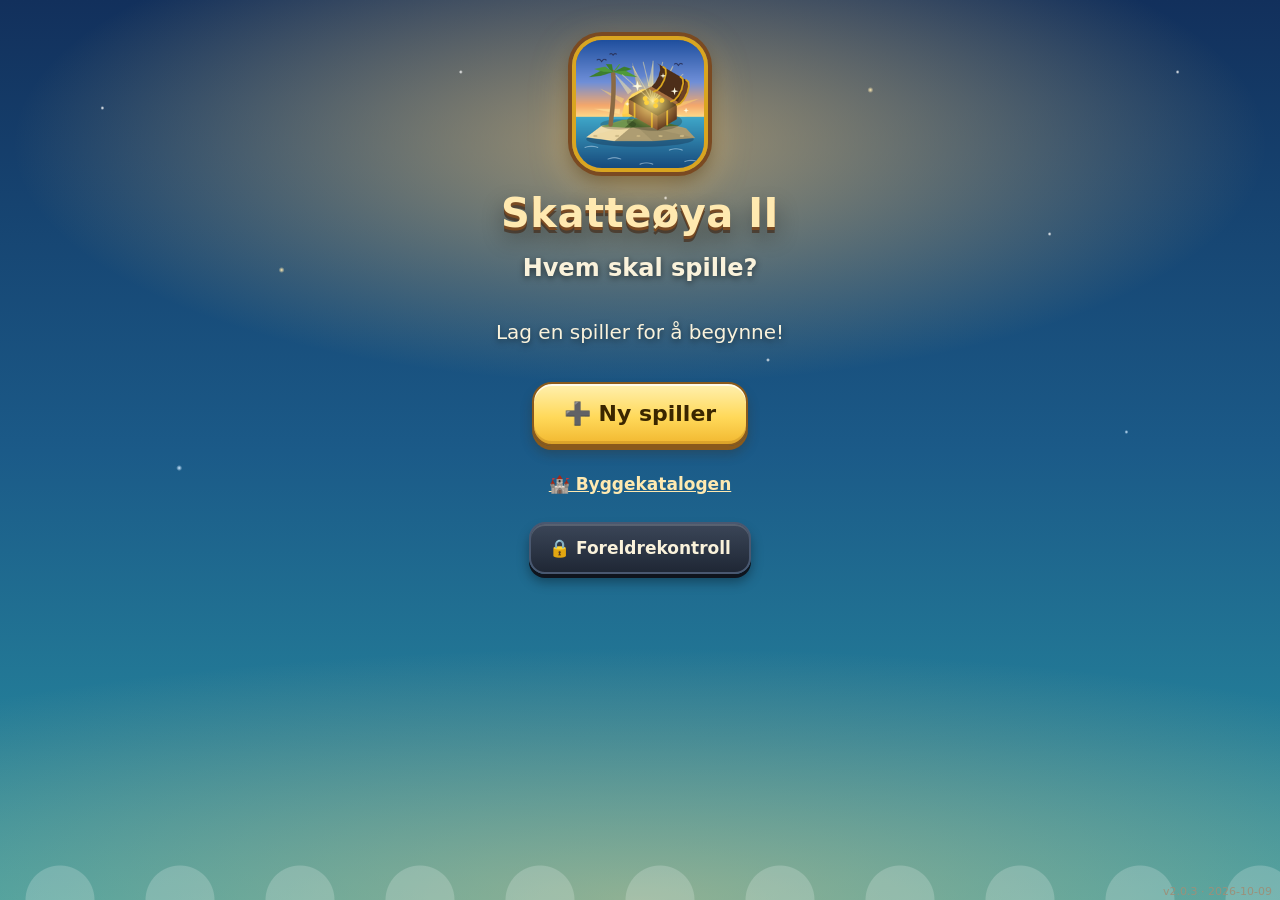
==== commit 40f9fbf0: "Rett 19 melodier etter kildekontroll, lettere seiltur med egen lyd, lys og scene (2.0.3) Co-Authored" ====
--- a/index.html
+++ b/index.html
@@ -14,6 +14,7 @@
   <link rel="apple-touch-icon" href="ikon/ikon-180.png">
   <link rel="manifest" href="manifest.webmanifest">
   <link rel="stylesheet" href="spill.css">
+  <link rel="stylesheet" href="ui.css">
 </head>
 <body>
   <!-- Velg spiller -->
--- a/ui.css
+++ b/ui.css
@@ -0,0 +1,500 @@
+/* Skatteøya II – grensesnittlaget («eventyrkart og skattekiste»).
+   Lastes etter spill.css og overstyrer utseendet. Ingen id-er eller klasser er nye;
+   alt hviler på de eksisterende. Neonøya skifter utseende ved å bytte variablene lenger ned. */
+
+:root {
+  /* Eksisterende (spill.css) – holdes samlet her for oversikt */
+  --panel: #f6f1e4; --kant: #c9bfa6; --tekst: #2b2a26; --krem: #faf2db; --dempet: #cfc6ad;
+  --gull: #ffd23f; --gullkant: #d9a520;
+  /* Pergament */
+  --perg-lys: #fffaf0; --perg-mork: #eadfc3; --tittel: #5b3a17; --svak: #5b5240;
+  --felt: #fffdf6; --felt-kant: #dccfae; --felt-bunn: #efe4c8;
+  /* Tre og messing */
+  --tre-lys: #9a6531; --tre: #7a4a22; --tre-mork: #4a2a12; --messing: #d9a520; --messing-lys: #ffe58a; --messing-mork: #8a5a1c;
+  --topp-bg: linear-gradient(180deg, #9a6531 0%, #7a4a22 55%, #5e3818 100%);
+  --kornet: repeating-linear-gradient(90deg, rgba(0, 0, 0, 0.05) 0 2px, transparent 2px 11px);
+  --spor: linear-gradient(180deg, #3b2210, #55331a);
+  /* Knapper */
+  --knapp-lys: #ffffff; --knapp: #fbf4e2; --knapp-mork: #eadcb8; --knapp-kant: #c9b98f; --knapp-skygge: #b3a273;
+  --knapp-glans: rgba(255, 255, 255, 0.95); --knapp-fall: rgba(60, 35, 10, 0.28);
+  --gronn-lys: #3da764; --gronn: #2a8f52; --gronn-mork: #1b6e3c; --gronn-kant: #14502b;
+  --gull-lys: #fff0b0; --gull-mid: #ffd95a; --gull-mork: #f2b830;
+  /* Tilstander */
+  --riktig: #1e8a4c; --feil: #b3261e;
+  --fjeder: cubic-bezier(0.34, 1.56, 0.64, 1);
+}
+body.neon {
+  --perg-lys: #22113d; --perg-mork: #150a2a; --tittel: #ffd6f6; --svak: #b9a6d6;
+  --felt: #22113d; --felt-kant: #4a2a82; --felt-bunn: #1a0c33;
+  --topp-bg: linear-gradient(180deg, #2a1250 0%, #1a0b36 100%); --kornet: none;
+  --spor: linear-gradient(180deg, #0d0620, #1b0d38);
+  --knapp-lys: #3a1d66; --knapp: #2b1650; --knapp-mork: #1d0e3a; --knapp-kant: #6c3bd1; --knapp-skygge: #12082a;
+  --knapp-glans: rgba(255, 255, 255, 0.18); --knapp-fall: rgba(0, 0, 0, 0.55);
+  --messing: #19e3ff; --messing-mork: #0b7fa0; --tre: #6c3bd1; --tre-mork: #2a1250;
+}
+
+/* ================= Knapper ================= */
+button {
+  font-size: 18px; font-weight: 700; min-height: 52px; padding: 8px 18px; border-radius: 16px; line-height: 1.2;
+  border: 2px solid var(--knapp-kant); color: var(--tekst);
+  background: linear-gradient(180deg, var(--knapp-lys) 0%, var(--knapp) 50%, var(--knapp-mork) 100%);
+  box-shadow: inset 0 2px 0 var(--knapp-glans), inset 0 -3px 0 rgba(0, 0, 0, 0.07), 0 4px 0 var(--knapp-skygge), 0 8px 12px var(--knapp-fall);
+  transition: transform 0.18s var(--fjeder), box-shadow 0.18s var(--fjeder), filter 0.15s;
+  position: relative;
+}
+button:active {
+  transform: translateY(3px); filter: brightness(0.97);
+  box-shadow: inset 0 2px 0 var(--knapp-glans), inset 0 -2px 0 rgba(0, 0, 0, 0.07), 0 1px 0 var(--knapp-skygge), 0 2px 4px var(--knapp-fall);
+  transition-duration: 0.06s;
+}
+button:disabled { opacity: 0.5; }
+button:focus-visible, input:focus-visible { outline: 4px solid rgba(25, 140, 255, 0.55); outline-offset: 2px; }
+@media (hover: hover) {
+  button:hover { filter: brightness(1.04); }
+  button:active { filter: brightness(0.97); }
+}
+
+/* Primær: grønn */
+button.hoved {
+  background: linear-gradient(180deg, var(--gronn-lys) 0%, var(--gronn) 55%, var(--gronn-mork) 100%);
+  border-color: var(--gronn-kant); color: #fff; font-size: 19px; font-weight: 800; text-shadow: 0 1px 2px rgba(0, 40, 15, 0.55);
+  box-shadow: inset 0 2px 0 rgba(255, 255, 255, 0.45), inset 0 -3px 0 rgba(0, 0, 0, 0.15), 0 4px 0 var(--gronn-kant), 0 8px 12px var(--knapp-fall);
+}
+button.hoved:active {
+  box-shadow: inset 0 2px 0 rgba(255, 255, 255, 0.45), inset 0 -2px 0 rgba(0, 0, 0, 0.15), 0 1px 0 var(--gronn-kant), 0 2px 4px var(--knapp-fall);
+}
+/* Primær: gull (store knapper og «selg alt») */
+.stor-knapp, .selg-alle {
+  background: linear-gradient(180deg, var(--gull-lys) 0%, var(--gull-mid) 55%, var(--gull-mork) 100%);
+  border-color: var(--messing-mork); color: #3a2600; font-weight: 800;
+  box-shadow: inset 0 2px 0 rgba(255, 255, 255, 0.75), inset 0 -3px 0 rgba(120, 70, 0, 0.18), 0 4px 0 var(--messing-mork), 0 8px 12px var(--knapp-fall);
+}
+.stor-knapp:active, .selg-alle:active {
+  box-shadow: inset 0 2px 0 rgba(255, 255, 255, 0.75), inset 0 -2px 0 rgba(120, 70, 0, 0.18), 0 1px 0 var(--messing-mork), 0 2px 4px var(--knapp-fall);
+}
+.stor-knapp { font-size: 22px; min-height: 64px; padding: 10px 30px; border-radius: 20px; }
+#morgen:active { transform: translateX(-50%) translateY(3px); }
+
+/* Rund-knapper: messingmynter */
+button.rund {
+  width: 56px; height: 56px; font-size: 28px; border-width: 3px; border-color: var(--messing-mork); color: #3a2600;
+  background: radial-gradient(circle at 35% 25%, #fffbe8 0%, #f6dc92 45%, #d9a83c 100%);
+  box-shadow: inset 0 2px 2px rgba(255, 255, 255, 0.9), inset 0 -4px 5px rgba(120, 70, 0, 0.3), 0 4px 0 var(--messing-mork), 0 8px 12px var(--knapp-fall);
+}
+button.rund:active {
+  box-shadow: inset 0 2px 2px rgba(255, 255, 255, 0.9), inset 0 -3px 4px rgba(120, 70, 0, 0.3), 0 1px 0 var(--messing-mork), 0 2px 4px var(--knapp-fall);
+}
+button.rund.lukk { background: radial-gradient(circle at 35% 25%, #fff0ea 0%, #f1a595 50%, #c8503c 100%); border-color: #7d2418; color: #5a1208; box-shadow: inset 0 2px 2px rgba(255, 255, 255, 0.8), inset 0 -4px 5px rgba(90, 20, 10, 0.3), 0 4px 0 #7d2418, 0 8px 12px var(--knapp-fall); font-size: 24px; }
+#natt-knapp.av { background: radial-gradient(circle at 35% 25%, #ffffff, #ffe58a 55%, #f2b830); box-shadow: 0 0 0 4px rgba(255, 210, 63, 0.55), inset 0 2px 2px #fff, 0 4px 0 var(--messing-mork), 0 8px 12px var(--knapp-fall); }
+body.neon button.rund { background: radial-gradient(circle at 35% 25%, #4a2a82, #22113d); border-color: #19e3ff; box-shadow: 0 0 10px rgba(25, 227, 255, 0.5), 0 4px 0 #0b3a50; color: #fff; }
+body.neon button.rund.lukk { background: radial-gradient(circle at 35% 25%, #8a2a4a, #3a0f1c); border-color: #ff5c8a; }
+body.neon #natt-knapp.av { background: radial-gradient(circle at 35% 25%, #6a4400, #3a2400); }
+
+/* ================= Typografi ================= */
+body { font-size: 18px; }
+dialog h2 {
+  margin: 0 0 14px; font-size: 30px; line-height: 1.15; font-weight: 900; color: var(--tittel); text-shadow: 0 1px 0 rgba(255, 255, 255, 0.7);
+}
+body.neon dialog h2 { text-shadow: 0 0 10px rgba(255, 43, 214, 0.6); }
+dialog h2::after {
+  content: ""; display: block; width: 72px; height: 5px; margin: 10px auto 0; border-radius: 5px;
+  background: linear-gradient(90deg, transparent, var(--messing) 20%, var(--messing-lys) 50%, var(--messing) 80%, transparent);
+}
+.etikett { margin: 18px 0 8px; font-size: 18px; font-weight: 800; color: var(--tittel); }
+.forklaring, .eksempel, .tom-tekst, #sjokart-tekst, .museum-hint { color: var(--svak); }
+.forklaring, .tom-tekst { font-size: 18px; }
+.museum-hint { font-size: 16px; }
+
+/* ================= Dialoger ================= */
+dialog.kort {
+  font-size: 18px; max-height: 92vh; max-height: 92dvh; padding: 22px 24px; border: 6px solid var(--tre); border-radius: 28px;
+  background: linear-gradient(180deg, var(--perg-lys) 0%, var(--panel) 35%, var(--perg-mork) 100%);
+  box-shadow:
+    inset 0 0 0 2px var(--messing), inset 0 4px 0 rgba(255, 255, 255, 0.7), inset 0 -6px 18px rgba(120, 80, 30, 0.18),
+    0 2px 0 var(--tre-lys), 0 6px 0 var(--tre-mork), 0 24px 50px rgba(0, 0, 0, 0.55);
+}
+body.neon dialog.kort { box-shadow: inset 0 0 0 2px #19e3ff, 0 0 30px rgba(176, 44, 255, 0.55), 0 6px 0 #12082a; }
+dialog.kort[open] { animation: dialog-inn 0.28s var(--fjeder); }
+dialog.kort[open]::backdrop { animation: bakgrunn-inn 0.28s ease-out; }
+dialog.kort::backdrop {
+  background: radial-gradient(ellipse at 50% 40%, rgba(20, 30, 55, 0.55), rgba(3, 5, 12, 0.82));
+  -webkit-backdrop-filter: blur(5px); backdrop-filter: blur(5px);
+}
+@keyframes dialog-inn { from { opacity: 0; transform: scale(0.8) translateY(28px); } to { opacity: 1; transform: none; } }
+@keyframes bakgrunn-inn { from { opacity: 0; } }
+/* Myk lukking der nettleseren kan (Chrome, nyere Safari); ellers lukker den bare. */
+@supports (transition-behavior: allow-discrete) {
+  dialog.kort { transition: opacity 0.2s ease-in, transform 0.2s ease-in, overlay 0.2s allow-discrete, display 0.2s allow-discrete; }
+  dialog.kort:not([open]) { opacity: 0; transform: scale(0.9) translateY(14px); }
+  dialog.kort::backdrop { transition: opacity 0.2s, overlay 0.2s allow-discrete, display 0.2s allow-discrete; }
+  dialog.kort:not([open])::backdrop { opacity: 0; }
+}
+dialog.kort::after { color: var(--svak); }
+
+.navnefelt { font-size: 18px; color: var(--tittel); }
+.navnefelt input {
+  font-size: 22px; font-weight: 700; padding: 12px 14px; min-height: 56px; border-radius: 14px; color: var(--tekst);
+  border: 3px solid var(--felt-kant); background: var(--felt); box-shadow: inset 0 3px 6px rgba(90, 60, 20, 0.2);
+}
+.navnefelt input:focus { border-color: var(--messing); }
+.valgrad { gap: 10px; }
+.avatarer button { width: 60px; height: 60px; min-height: 0; font-size: 32px; border-radius: 16px; padding: 0; }
+.valgrad button.valgt, .faner button.valgt, .emner button.valgt {
+  background: linear-gradient(180deg, var(--gull-lys), var(--gull-mid) 60%, var(--gull-mork)); border-color: var(--messing-mork); color: #3a2600;
+  box-shadow: 0 0 0 4px rgba(217, 165, 32, 0.4), inset 0 2px 0 rgba(255, 255, 255, 0.75), 0 4px 0 var(--messing-mork), 0 8px 12px var(--knapp-fall);
+}
+.valgrad .niva { padding: 12px 10px; min-width: 120px; }
+.valgrad .niva small { font-size: 15px; color: var(--svak); }
+.valgrad button.valgt small { color: #5a4300; }
+.knapper { gap: 12px; margin-top: 22px; flex-wrap: wrap; }
+.knapper button { flex: 1 1 140px; }
+.menyknapper { gap: 12px; }
+.menyknapper button { min-height: 58px; font-size: 20px; }
+.full { margin-top: 14px; }
+.laerer-knapper { justify-content: center; }
+
+/* ================= Velg spiller ================= */
+.velg {
+  position: relative; isolation: isolate; gap: 18px; padding: max(36px, env(safe-area-inset-top)) 16px max(36px, env(safe-area-inset-bottom));
+  background:
+    radial-gradient(ellipse 70% 38% at 50% 16%, rgba(255, 205, 120, 0.6), transparent 70%),
+    radial-gradient(ellipse 120% 40% at 50% 100%, rgba(240, 200, 130, 0.5), transparent 70%),
+    linear-gradient(180deg, #12305c 0%, #1b5a88 50%, #247f99 82%, #2f9aa5 100%);
+}
+#velg > * { position: relative; z-index: 1; }
+/* Glitter og bølger: ligger bak innholdet og tar ikke imot trykk. */
+#velg::before {
+  content: ""; position: fixed; inset: 0; z-index: 0; pointer-events: none; animation: glitter 4s ease-in-out infinite alternate;
+  background:
+    radial-gradient(2px 2px at 8% 12%, #fff, transparent), radial-gradient(3px 3px at 22% 30%, #ffeab0, transparent),
+    radial-gradient(2px 2px at 36% 8%, #fff, transparent), radial-gradient(2px 2px at 52% 22%, #fff, transparent),
+    radial-gradient(3px 3px at 68% 10%, #ffeab0, transparent), radial-gradient(2px 2px at 82% 26%, #fff, transparent),
+    radial-gradient(2px 2px at 92% 8%, #fff, transparent), radial-gradient(3px 3px at 14% 52%, #cfe9ff, transparent),
+    radial-gradient(2px 2px at 88% 48%, #cfe9ff, transparent), radial-gradient(2px 2px at 60% 40%, #fff, transparent);
+}
+#velg::after {
+  content: ""; position: fixed; left: 0; bottom: 0; width: calc(100% + 120px); height: 64px; z-index: 0; pointer-events: none;
+  background: radial-gradient(circle at 50% 100%, rgba(255, 255, 255, 0.2) 0 34px, transparent 35px) 0 0 / 120px 64px repeat-x;
+  animation: boelger 9s linear infinite;
+}
+@keyframes glitter { from { opacity: 0.35; } to { opacity: 1; } }
+@keyframes boelger { to { transform: translateX(-120px); } }
+.velg h1 {
+  font-size: 40px; font-weight: 900; color: #ffe9b0; letter-spacing: 0.5px;
+  text-shadow: 0 3px 0 #7a4a22, 0 6px 0 rgba(60, 30, 10, 0.55), 0 10px 22px rgba(0, 0, 0, 0.45);
+}
+.velg .logo {
+  width: 136px; height: 136px; border-radius: 30px; margin-bottom: 0; border: 4px solid var(--messing); animation: svev 3.6s ease-in-out infinite;
+  box-shadow: 0 0 0 4px var(--tre), 0 12px 40px rgba(255, 190, 80, 0.4), 0 8px 18px rgba(0, 0, 0, 0.5);
+}
+@keyframes svev { 50% { transform: translateY(-9px) rotate(1.5deg); } }
+.velg .under { font-size: 24px; font-weight: 800; color: var(--krem); text-shadow: 0 2px 6px rgba(0, 0, 0, 0.5); }
+.velg .tom { font-size: 20px; color: var(--krem); text-shadow: 0 2px 6px rgba(0, 0, 0, 0.5); }
+.profilliste { gap: 16px; }
+.profil {
+  width: 168px; min-height: 170px; gap: 6px; padding: 16px 8px 14px; border-radius: 24px; border: 4px solid var(--tre); color: var(--tekst);
+  background: linear-gradient(180deg, var(--perg-lys) 0%, var(--panel) 45%, var(--perg-mork) 100%);
+  box-shadow: inset 0 0 0 2px var(--messing), inset 0 3px 0 rgba(255, 255, 255, 0.8), 0 6px 0 var(--tre-mork), 0 14px 22px rgba(0, 0, 0, 0.4);
+}
+.profil:active { box-shadow: inset 0 0 0 2px var(--messing), inset 0 3px 0 rgba(255, 255, 255, 0.8), 0 2px 0 var(--tre-mork), 0 4px 8px rgba(0, 0, 0, 0.4); transform: translateY(4px) scale(0.98); }
+@media (hover: hover) { .profil:hover { transform: translateY(-4px); } .profil:hover:active { transform: translateY(4px) scale(0.98); } }
+.profil .ava {
+  width: 84px; height: 84px; display: grid; place-items: center; font-size: 50px; border-radius: 50%;
+  background: radial-gradient(circle at 35% 25%, #fffbe8, #f6dc92 60%, #e6bb55); border: 3px solid var(--messing-mork);
+  box-shadow: inset 0 -4px 6px rgba(120, 70, 0, 0.25), 0 3px 6px rgba(0, 0, 0, 0.25);
+}
+.profil .navn { font-size: 22px; font-weight: 900; color: var(--tittel); }
+.profil .info { font-size: 16px; font-weight: 600; color: var(--svak); }
+.smaa { font-size: 17px; margin: 0; color: var(--krem); }
+.smaa a { color: #ffe9b0; font-weight: 700; display: inline-block; padding: 10px 6px; }
+.foreldre-knapp {
+  background: linear-gradient(180deg, #3b4658, #1f2735); color: var(--krem); border-color: #4a5870; font-size: 17px; margin-top: 0;
+  box-shadow: inset 0 2px 0 rgba(255, 255, 255, 0.15), 0 4px 0 #0f141d, 0 8px 12px rgba(0, 0, 0, 0.35);
+}
+.foreldre-knapp:active { box-shadow: inset 0 2px 0 rgba(255, 255, 255, 0.15), 0 1px 0 #0f141d; }
+
+/* ================= Topplinja ================= */
+.topp {
+  position: relative; z-index: 3; gap: 12px; padding: 10px max(12px, env(safe-area-inset-right)) 12px max(12px, env(safe-area-inset-left));
+  padding-top: max(10px, env(safe-area-inset-top));
+  background: var(--kornet), var(--topp-bg); border-bottom: 5px solid var(--tre-mork);
+  box-shadow: inset 0 3px 0 rgba(255, 225, 170, 0.35), inset 0 -3px 0 rgba(0, 0, 0, 0.2), 0 6px 14px rgba(0, 0, 0, 0.45);
+}
+body.neon .topp { border-bottom-color: #19e3ff; box-shadow: 0 0 16px rgba(25, 227, 255, 0.45); }
+.himmel {
+  height: 60px; border-radius: 16px; border: 4px solid var(--messing); background: #9cd0f0;
+  box-shadow: 0 0 0 2px var(--messing-mork), inset 0 4px 10px rgba(0, 0, 0, 0.4), 0 2px 0 rgba(255, 235, 190, 0.5);
+}
+.himmel::before {
+  content: ""; position: absolute; inset: 0; z-index: 0; pointer-events: none;
+  background: linear-gradient(180deg, rgba(255, 255, 255, 0.4) 0%, rgba(255, 255, 255, 0.08) 45%, transparent 50%);
+}
+#dag, #sol-tall {
+  z-index: 1; padding: 2px 14px; border-radius: 999px; font-size: 21px; font-weight: 900; color: #2a1d0a; text-shadow: none;
+  background: rgba(255, 248, 225, 0.88); border: 2px solid rgba(138, 90, 28, 0.65); box-shadow: 0 2px 4px rgba(0, 0, 0, 0.2); font-variant-numeric: tabular-nums;
+}
+#dag:empty, #sol-tall:empty { display: none; }
+#dag { left: 10px; } #sol-tall { right: 10px; }
+body.neon #dag, body.neon #sol-tall { background: rgba(21, 10, 42, 0.8); color: #fff; border-color: #ff2bd6; text-shadow: 0 0 6px #ff2bd6; }
+
+/* ================= Forrådet ================= */
+.forrad {
+  gap: 8px; padding: 10px max(10px, env(safe-area-inset-right)) max(10px, env(safe-area-inset-bottom)) max(10px, env(safe-area-inset-left));
+  background: var(--kornet), var(--topp-bg); border-top: 5px solid var(--tre-mork);
+  box-shadow: inset 0 3px 0 rgba(255, 225, 170, 0.35), 0 -6px 14px rgba(0, 0, 0, 0.35); position: relative; z-index: 3;
+}
+body.neon .forrad { border-top-color: #19e3ff; }
+.vare {
+  display: inline-flex; align-items: center; justify-content: center; gap: 6px; min-width: 66px; min-height: 46px; padding: 4px 8px 4px 10px;
+  border-radius: 14px; font-size: 22px; color: var(--krem); border: 2px solid var(--tre-mork); background: var(--spor);
+  box-shadow: inset 0 4px 8px rgba(0, 0, 0, 0.6), inset 0 -1px 0 rgba(255, 255, 255, 0.08), 0 1px 0 rgba(255, 225, 170, 0.4);
+}
+.vare b {
+  min-width: 1.7em; padding: 0 8px; border-radius: 999px; font-size: 18px; font-weight: 900; line-height: 1.5; text-align: center;
+  background: linear-gradient(180deg, #fffaf0, #eadfc3); color: #2b2a26; box-shadow: inset 0 -2px 0 rgba(0, 0, 0, 0.12), 0 1px 2px rgba(0, 0, 0, 0.4);
+  font-variant-numeric: tabular-nums;
+}
+.vare.mynter { background: linear-gradient(180deg, #4d3300, #6b4700); border-color: var(--messing-mork); }
+.vare.mynter b { background: linear-gradient(180deg, #fff0b0, #ffd23f); color: #3a2600; }
+.vare.null { opacity: 0.45; }
+body.neon .vare, body.neon .vare.mynter { color: #f6eaff; border-color: #6c3bd1; }
+body.neon .vare.mynter { border-color: #ffd23f; }
+body.liten .vare { font-size: 24px; letter-spacing: -7px; padding-right: 18px; }
+body.liten .vare.null { letter-spacing: 0; padding-right: 10px; }
+.dunk { animation: dunk 0.5s var(--fjeder); }
+@keyframes dunk {
+  0% { box-shadow: inset 0 4px 8px rgba(0, 0, 0, 0.6), 0 0 0 0 rgba(255, 210, 63, 0.9); }
+  35% { transform: scale(1.3); box-shadow: inset 0 4px 8px rgba(0, 0, 0, 0.6), 0 0 18px 6px rgba(255, 210, 63, 0.85); }
+  100% { box-shadow: inset 0 4px 8px rgba(0, 0, 0, 0.6), 0 0 0 0 rgba(255, 210, 63, 0); }
+}
+@media (max-width: 560px) {
+  .vare { min-width: 0; min-height: 42px; font-size: 18px; padding: 3px 6px 3px 8px; gap: 4px; }
+  .vare b { font-size: 16px; padding: 0 6px; }
+  .forrad { gap: 6px; }
+  .velg h1 { font-size: 32px; }
+  .profil { width: 150px; }
+  dialog.kort { padding: 18px 16px; border-width: 5px; }
+  dialog h2 { font-size: 28px; }
+  .topp { gap: 8px; }
+  button.rund { width: 52px; height: 52px; }
+}
+
+/* ================= Meldinger ================= */
+.melding {
+  bottom: calc(104px + env(safe-area-inset-bottom)); max-width: min(92vw, 620px); padding: 14px 24px; font-size: 21px; font-weight: 800; line-height: 1.3;
+  border: 5px solid var(--tre); border-radius: 22px;
+  background: linear-gradient(180deg, var(--perg-lys), var(--perg-mork));
+  box-shadow: inset 0 0 0 2px var(--messing), inset 0 3px 0 rgba(255, 255, 255, 0.8), 0 5px 0 var(--tre-mork), 0 16px 26px rgba(0, 0, 0, 0.45);
+}
+body.liten .melding { font-size: 36px; padding: 8px 22px; }
+.melding.vis { animation: melding-inn 0.45s var(--fjeder); }
+@keyframes melding-inn { from { opacity: 0; transform: translateX(-50%) translateY(36px) scale(0.7); } to { opacity: 1; transform: translateX(-50%); } }
+body.neon .melding { box-shadow: inset 0 0 0 2px #ff2bd6, 0 0 18px rgba(255, 43, 214, 0.6), 0 5px 0 #12082a; }
+
+.plasser {
+  top: calc(env(safe-area-inset-top) + 96px); padding: 8px 10px 8px 18px; font-size: 20px; font-weight: 800; border: 5px solid var(--tre); border-radius: 22px;
+  background: linear-gradient(180deg, var(--perg-lys), var(--perg-mork));
+  box-shadow: inset 0 0 0 2px var(--messing), 0 5px 0 var(--tre-mork), 0 14px 24px rgba(0, 0, 0, 0.45); animation: plasser-inn 0.4s var(--fjeder);
+}
+@keyframes plasser-inn { from { opacity: 0; transform: translateX(-50%) translateY(-24px) scale(0.8); } }
+
+/* ================= Nærbilde og matte ================= */
+.naer { background: radial-gradient(ellipse at 50% 45%, rgba(20, 28, 50, 0.7), rgba(3, 5, 12, 0.88)); }
+.naer-tittel { font-size: 28px; text-shadow: 0 2px 8px rgba(0, 0, 0, 0.7); }
+.naer-tittel .sang { font-size: 20px; }
+.naer .lukk { top: -10px; right: -10px; }
+.matte {
+  padding: 16px 16px 18px; gap: 10px; border: 5px solid var(--tre); border-radius: 24px;
+  background: linear-gradient(180deg, var(--perg-lys), var(--panel) 40%, var(--perg-mork));
+  box-shadow: inset 0 0 0 2px var(--messing), inset 0 3px 0 rgba(255, 255, 255, 0.8), 0 5px 0 var(--tre-mork), 0 16px 28px rgba(0, 0, 0, 0.5);
+}
+.matte-stykke { font-size: 44px; line-height: 1.1; }
+.matte-svar {
+  min-width: 1.7em; border: 3px dashed var(--messing-mork); background: var(--felt-bunn); color: var(--tekst); box-shadow: inset 0 4px 8px rgba(90, 60, 20, 0.3);
+}
+.matte-melding { min-height: 32px; font-size: 22px; }
+.matte-melding.feil { color: var(--feil); }
+.matte-melding.riktig { color: var(--riktig); }
+.matte-valg { gap: 12px; }
+.svarvalg { min-width: 92px; min-height: 80px; font-size: 38px; border-radius: 20px; border-width: 3px; }
+.svarvalg.feil { background: linear-gradient(180deg, #ffe6e1, #ffc3ba); border-color: var(--feil); opacity: 0.65; }
+.svarvalg.riktig { background: linear-gradient(180deg, #d9f8e2, #a6e8bd); border-color: var(--riktig); animation: riktig-pop 0.45s var(--fjeder); }
+@keyframes riktig-pop { 40% { transform: scale(1.18); } }
+
+.tastatur { grid-template-columns: repeat(3, 80px); gap: 10px; }
+.tast {
+  min-height: 64px; font-size: 30px; font-weight: 900; border-radius: 18px; border-width: 3px;
+  background: linear-gradient(180deg, #ffffff, #f5ead0 55%, #e7d6a8);
+}
+.tast:active { transform: translateY(3px) scale(0.96); }
+.tast-slett { color: #8a2a20; background: linear-gradient(180deg, #fff3f0, #ffd9d2 55%, #f3b8ae); border-color: #d99; }
+.tast-ok { background: linear-gradient(180deg, #d9f8e2, #8fdcaa); border-color: var(--riktig); color: #14502b; }
+body.neon .tast { background: #2b1650; color: #f6eaff; }
+body.neon .tast-slett { background: #3a0f1c; color: #ff9fb6; }
+body.neon .tast-ok { background: #0f4a2c; color: #9dffc9; }
+@media (max-height: 760px) and (orientation: portrait) {
+  .tast { min-height: 54px; font-size: 26px; }
+  .matte-stykke { font-size: 36px; }
+  .tastatur { grid-template-columns: repeat(3, 76px); gap: 8px; }
+}
+.havn-valg {
+  padding: 14px 18px; gap: 10px; border: 5px solid var(--tre); border-radius: 22px;
+  background: linear-gradient(180deg, var(--perg-lys), var(--perg-mork));
+  box-shadow: inset 0 0 0 2px var(--messing), 0 5px 0 var(--tre-mork), 0 14px 24px rgba(0, 0, 0, 0.45);
+}
+.havn-valg p { font-size: 20px; font-weight: 700; }
+.havn-valg small { color: var(--feil); font-size: 16px; }
+
+/* ================= Butikken ================= */
+dialog.kort.bred { max-height: 92vh; max-height: 92dvh; }
+.faner { gap: 6px; margin: 0 0 12px; align-items: flex-end; border-bottom: 5px solid var(--tre); padding: 0 6px; }
+.faner button {
+  min-height: 58px; font-size: 20px; font-weight: 800; border-width: 3px 3px 0; border-radius: 18px 18px 0 0; margin-bottom: -5px;
+  background: linear-gradient(180deg, #d8c9a0, #bfae7e); color: #4a3a1a; border-color: var(--tre);
+  box-shadow: inset 0 3px 0 rgba(255, 255, 255, 0.45), inset 0 -6px 8px rgba(0, 0, 0, 0.12);
+}
+.faner button:active { transform: translateY(2px); }
+.faner button.valgt {
+  min-height: 66px; margin-bottom: -5px; z-index: 1; color: #3a2600; border-color: var(--tre);
+  background: linear-gradient(180deg, var(--gull-lys), var(--gull-mid) 70%, var(--gull-mork));
+  box-shadow: inset 0 3px 0 rgba(255, 255, 255, 0.8);
+}
+body.neon .faner button { background: #1d0e3a; color: #cdb8f0; border-color: #6c3bd1; }
+body.neon .faner button.valgt { background: #ff2bd6; color: #fff; border-color: #ff9cf0; }
+.mynter-linje {
+  display: flex; align-items: center; justify-content: center; flex-wrap: wrap; gap: 6px 8px; margin: 4px 0 12px; padding: 8px 18px;
+  font-size: 22px; font-weight: 700; color: var(--krem); border: 3px solid var(--messing-mork); border-radius: 20px;
+  background: var(--kornet), linear-gradient(180deg, #8a5a2b, #5e3818);
+  box-shadow: inset 0 3px 8px rgba(0, 0, 0, 0.45), inset 0 -2px 0 rgba(255, 225, 170, 0.2), 0 3px 0 var(--tre-mork), 0 6px 10px rgba(0, 0, 0, 0.25);
+}
+.mynter-linje b { font-size: 30px; font-weight: 900; color: var(--gull); text-shadow: 0 2px 0 rgba(0, 0, 0, 0.5); font-variant-numeric: tabular-nums; }
+.mynter-linje .kreativ-merke { color: #e8d4ff; font-size: 16px; }
+.butikk-innhold { max-height: min(54vh, max(160px, calc(92dvh - 430px))); padding: 4px 4px 8px; -webkit-overflow-scrolling: touch; }
+.selg-alle { font-size: 21px; min-height: 60px; margin-bottom: 12px; }
+.selgliste { gap: 10px; }
+.selgrad {
+  gap: 12px; padding: 8px 12px; border-radius: 18px; background: linear-gradient(180deg, var(--felt), var(--felt-bunn)); border: 2px solid var(--felt-kant);
+  box-shadow: inset 0 2px 0 rgba(255, 255, 255, 0.8), 0 3px 0 var(--felt-kant);
+}
+.selgrad .vi {
+  width: 52px; height: 52px; display: grid; place-items: center; font-size: 34px; flex: none; border-radius: 50%;
+  background: var(--felt-bunn); box-shadow: inset 0 3px 6px rgba(90, 60, 20, 0.3);
+}
+.selgrad .vn b { font-size: 19px; }
+.selgrad .vn small { font-size: 16px; color: var(--svak); }
+.selgrad button {
+  min-width: 130px; font-weight: 800; color: #3a2600; border-color: var(--messing-mork);
+  background: linear-gradient(180deg, var(--gull-lys), var(--gull-mid) 55%, var(--gull-mork));
+  box-shadow: inset 0 2px 0 rgba(255, 255, 255, 0.75), 0 4px 0 var(--messing-mork), 0 6px 10px var(--knapp-fall);
+}
+.selgrad button:active { box-shadow: inset 0 2px 0 rgba(255, 255, 255, 0.75), 0 1px 0 var(--messing-mork); }
+.selgrad .grad { color: #8a5a00; }
+body.neon .selgrad .grad { color: #ffd23f; }
+body.neon .selgrad button { background: #ff2bd6; color: #fff; border-color: #ff9cf0; }
+
+.byggliste { grid-template-columns: repeat(auto-fill, minmax(140px, 1fr)); gap: 12px; }
+.byggkort {
+  gap: 4px; padding: 10px 8px 12px; border-radius: 20px; border: 3px solid var(--tre-lys); color: var(--tekst);
+  background: linear-gradient(180deg, var(--perg-lys), var(--panel) 55%, var(--perg-mork));
+  box-shadow: inset 0 2px 0 rgba(255, 255, 255, 0.9), 0 5px 0 var(--tre), 0 9px 12px var(--knapp-fall);
+}
+.byggkort:active { box-shadow: inset 0 2px 0 rgba(255, 255, 255, 0.9), 0 1px 0 var(--tre), 0 2px 4px var(--knapp-fall); transform: translateY(4px) scale(0.98); }
+@media (hover: hover) { .byggkort:hover { transform: translateY(-4px); } .byggkort:hover:active { transform: translateY(4px) scale(0.98); } }
+.byggkort img { max-width: 124px; padding: 4px; border-radius: 14px; background: var(--felt-bunn); box-shadow: inset 0 3px 6px rgba(90, 60, 20, 0.28); }
+.byggkort .bn { font-size: 17px; font-weight: 800; line-height: 1.15; color: var(--tittel); }
+.byggkort .bp {
+  display: inline-flex; align-items: center; gap: 4px; padding: 2px 14px; border-radius: 999px; font-size: 18px; font-weight: 900; color: #3a2600;
+  background: linear-gradient(180deg, var(--gull-lys), var(--gull-mid) 60%, var(--gull-mork)); border: 2px solid var(--messing-mork);
+  box-shadow: inset 0 2px 0 rgba(255, 255, 255, 0.7), 0 2px 0 var(--messing-mork); font-variant-numeric: tabular-nums;
+}
+.byggkort .bm { font-size: 14px; font-weight: 700; color: var(--feil); }
+.byggkort .bl {
+  font-size: 14px; font-weight: 800; padding: 2px 10px; border-radius: 999px; color: #1f4d70; background: rgba(44, 95, 134, 0.12); border: 1px solid rgba(44, 95, 134, 0.35);
+}
+.byggkort.dyr { opacity: 1; }
+.byggkort.dyr img { filter: grayscale(0.55); opacity: 0.75; }
+.byggkort.dyr .bp { background: linear-gradient(180deg, #e8e0cc, #cfc4a6); border-color: #a89c78; color: #5b5240; box-shadow: inset 0 2px 0 rgba(255, 255, 255, 0.6); }
+/* Låst eller allerede bygget: dempet, flatt kort uten fjær */
+.byggkort.laast {
+  border-color: #a89c78; border-style: dashed; box-shadow: inset 0 3px 8px rgba(90, 60, 20, 0.25);
+  background: repeating-linear-gradient(135deg, #ddd2b3 0 10px, #d3c7a6 10px 20px);
+}
+.byggkort.laast img { filter: grayscale(1); opacity: 0.5; }
+.byggkort.laast .bn, .byggkort.laast .bp { opacity: 0.7; }
+.byggkort.laast .bl { opacity: 1; color: #3d3524; background: rgba(255, 255, 255, 0.55); border-color: rgba(60, 50, 30, 0.4); }
+.byggkort.havn { border-color: #2c5f86; background: linear-gradient(180deg, #f2faff, #d6ebf8); box-shadow: inset 0 2px 0 #fff, 0 5px 0 #1f4a6b, 0 9px 12px var(--knapp-fall); }
+.byggkort.havn.laast { border-color: #6f8ea5; background: repeating-linear-gradient(135deg, #cdd9e0 0 10px, #c0cfd8 10px 20px); box-shadow: inset 0 3px 8px rgba(30, 60, 90, 0.25); }
+.byggkort.skole { border-color: #9a3a2c; background: linear-gradient(180deg, #fff6f2, #ffdcd2); box-shadow: inset 0 2px 0 #fff, 0 5px 0 #6e281e, 0 9px 12px var(--knapp-fall); }
+.byggkort.skole.laast { background: repeating-linear-gradient(135deg, #e6d3cc 0 10px, #dcc7bf 10px 20px); box-shadow: inset 0 3px 8px rgba(90, 30, 20, 0.25); border-color: #a8847c; }
+.byggkort.hemmelig { border: 3px dashed var(--tre-lys); background: transparent; box-shadow: none; animation: puls 2.4s ease-in-out infinite; }
+.byggkort.hemmelig .sporsmal { font-size: 46px; }
+@keyframes puls { 50% { transform: scale(1.04); } }
+.butikk-overskrift { font-size: 20px; font-weight: 900; color: var(--tittel); padding: 6px 4px 0; border-bottom: 3px solid var(--felt-kant); }
+body.neon .byggkort { color: #f6eaff; border-color: #6c3bd1; }
+body.neon .byggkort .bn { color: #ffd6f6; }
+body.neon .byggkort .bl { color: #bff4ff; background: rgba(25, 227, 255, 0.12); border-color: rgba(25, 227, 255, 0.4); }
+body.neon .byggkort.laast { background: repeating-linear-gradient(135deg, #1d0e3a 0 10px, #170a30 10px 20px); }
+body.neon .byggkort.laast .bl { color: #f6eaff; background: rgba(255, 255, 255, 0.12); }
+body.neon .byggkort.havn.laast, body.neon .byggkort.skole.laast { background: repeating-linear-gradient(135deg, #1d0e3a 0 10px, #170a30 10px 20px); }
+body.neon .byggkort img, body.neon .selgrad .vi { background: #150a2a; }
+
+.takfarge { gap: 8px 14px; margin-top: 14px; padding: 10px 12px; border-radius: 18px; background: var(--felt-bunn); box-shadow: inset 0 3px 8px rgba(90, 60, 20, 0.22); color: var(--tittel); font-size: 18px; }
+.takfarger { gap: 8px; }
+.takfarger button { width: 46px; height: 46px; border-width: 3px; }
+.takfarger button.valgt { transform: scale(1.15); }
+.takfarger button:active { transform: scale(0.92); }
+
+/* ================= Sjøkart, spillere, foreldre, lærer ================= */
+.oyliste, .spillerliste, .arter { gap: 10px; }
+.oyrad, .spillerrad, .artrad, .stat-rute, .stat-arter {
+  background: linear-gradient(180deg, var(--felt), var(--felt-bunn)); border: 2px solid var(--felt-kant);
+  box-shadow: inset 0 2px 0 rgba(255, 255, 255, 0.8), 0 3px 0 var(--felt-kant);
+}
+.oyrad { border-radius: 18px; padding: 10px 14px; }
+.oyrad.her { background: linear-gradient(180deg, #fffbe0, #ffefa8); border-color: var(--messing); }
+.oyrad .oyikon { font-size: 40px; }
+.oyrad .oynavn b { font-size: 21px; color: var(--tittel); }
+.oyrad .oynavn small { font-size: 16px; color: var(--svak); }
+.oyrad .seil-merke { background: linear-gradient(180deg, var(--gull-lys), var(--gull-mid) 60%, var(--gull-mork)); border-color: var(--messing-mork); font-size: 18px; padding: 8px 16px; color: #3a2600; }
+button.oyrad { min-height: 72px; }
+button.oyrad:active { background: linear-gradient(180deg, #fffbe0, #ffefa8); }
+.spillerrad { border-radius: 18px; padding: 8px 12px; }
+.spillerrad .ava { font-size: 36px; }
+.spillerrad .sn { font-size: 19px; font-weight: 700; }
+.spillerrad .sn small { font-size: 16px; color: var(--svak); }
+.spillerrad button { color: var(--feil); border-color: #e3b5b5; }
+.artrad { border-radius: 16px; padding: 8px 10px; }
+.artrad .tak { font-size: 16px; color: var(--svak); }
+.bryter { min-width: 160px; }
+.bryter.paa { background: linear-gradient(180deg, #d9f8e2, #a6e8bd); border-color: var(--riktig); color: #14502b; }
+.valgrad.liten button { min-height: 44px; padding: 2px 12px; }
+.eksempel { font-size: 17px; }
+.kreativ small { font-size: 16px; color: var(--svak); }
+.kreativ-merke { font-size: 17px; }
+.stat-gruppe h3 { font-size: 18px; color: var(--tittel); }
+.stat-rute { border-radius: 14px; padding: 8px 12px; }
+.stat-rute small { font-size: 14px; color: var(--svak); }
+.stat-arter { font-size: 16px; }
+.stat-arter th { background: var(--felt-bunn); }
+.emner button { min-height: 46px; font-size: 17px; padding: 4px 14px; }
+.laerer-tekst {
+  padding: 16px 20px; font-size: 24px; background: linear-gradient(180deg, var(--felt), var(--felt-bunn)); border: 2px solid var(--felt-kant);
+  box-shadow: inset 0 3px 8px rgba(90, 60, 20, 0.18);
+}
+.laerer-tekst .lt-tittel { color: var(--tittel); }
+#port .tastatur { margin: 6px auto; }
+.matte-svar.kode { letter-spacing: 8px; }
+#port-glemt { font-size: 17px; }
+
+/* ================= Natt, museum, kirke ================= */
+.natt-tekst { font-size: 34px; text-shadow: 0 2px 10px rgba(0, 0, 0, 0.6); }
+.museum-knapp { min-height: 52px; font-size: 19px; }
+.seiling-tekst { font-size: 32px; }
+
+/* ================= Tilgjengelighet: mindre bevegelse ================= */
+@media (prefers-reduced-motion: reduce) {
+  dialog.kort, dialog.kort[open], dialog.kort::backdrop, button, .dunk, .melding.vis, .plasser, .byggkort, .byggkort.hemmelig,
+  .profil, .velg .logo, #velg::before, #velg::after, .svarvalg.riktig {
+    animation-duration: 0.01ms !important; animation-iteration-count: 1 !important; transition-duration: 0.01ms !important;
+  }
+}
